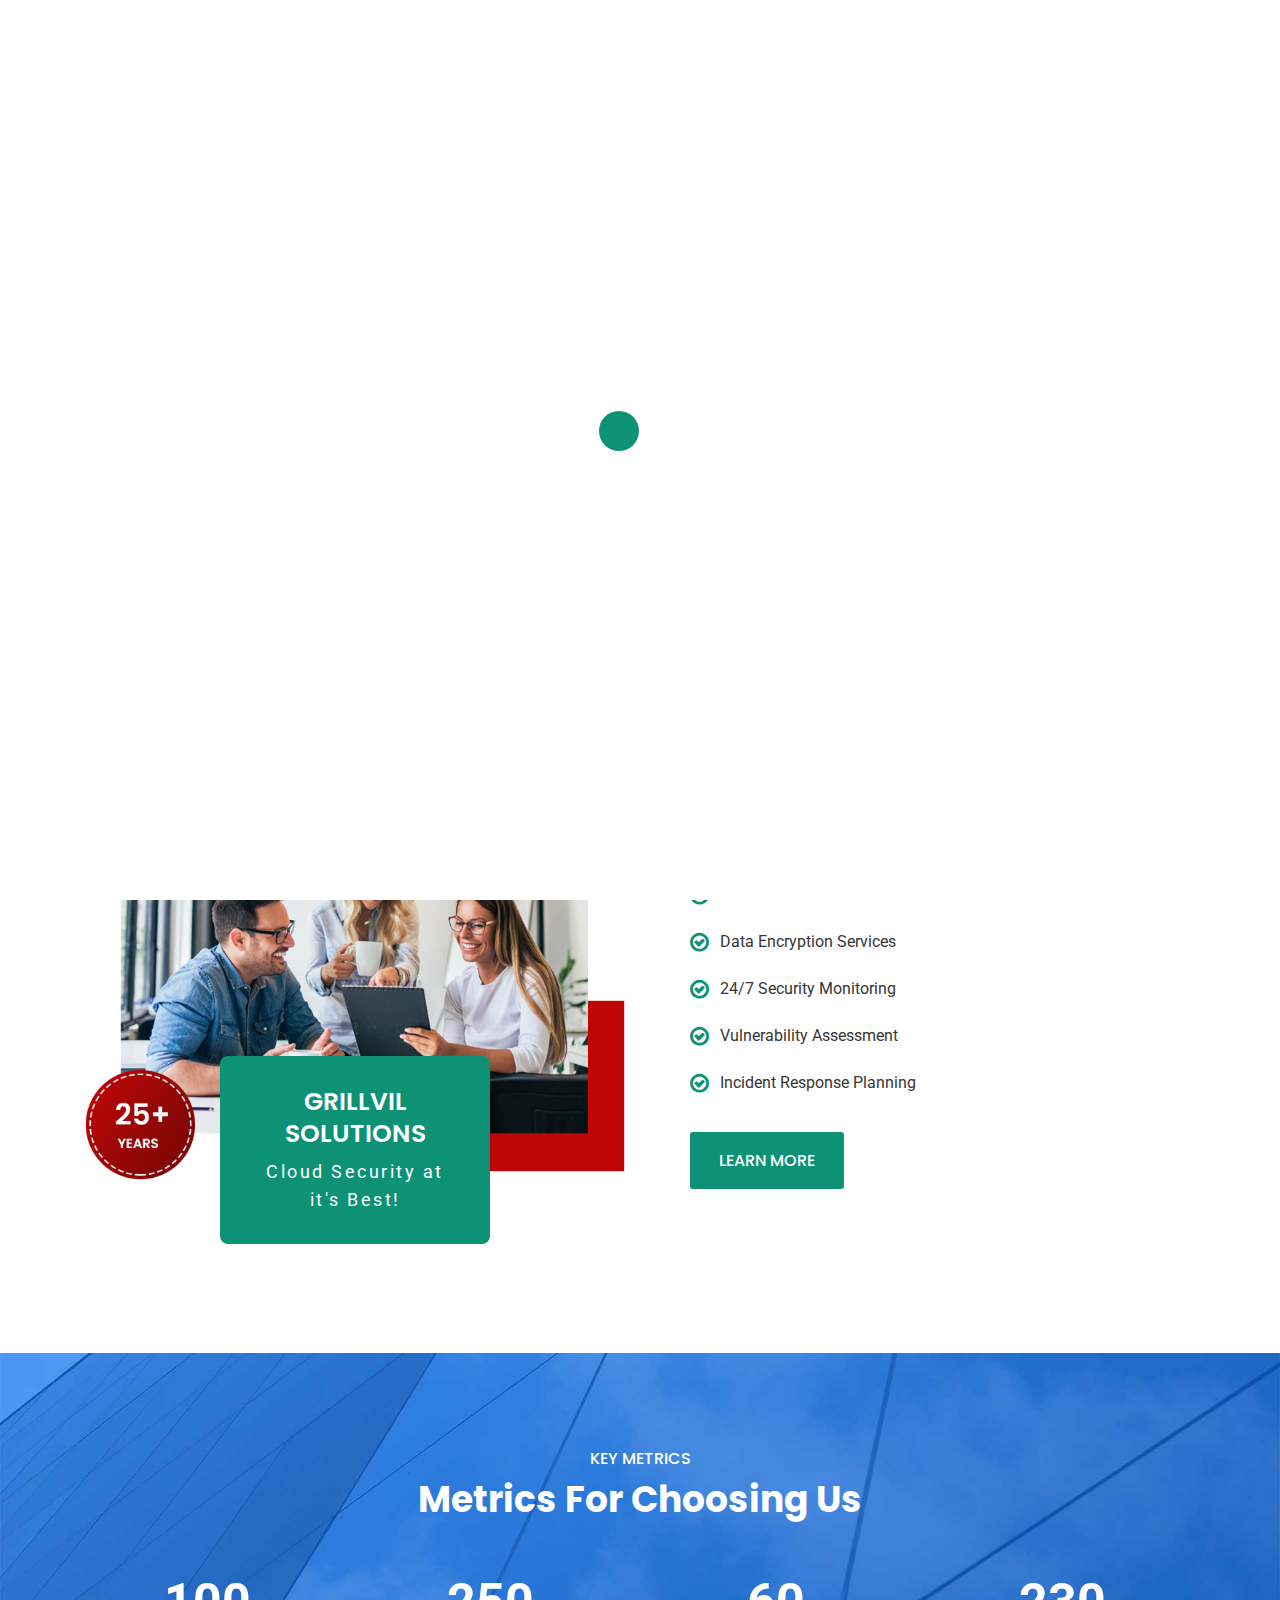
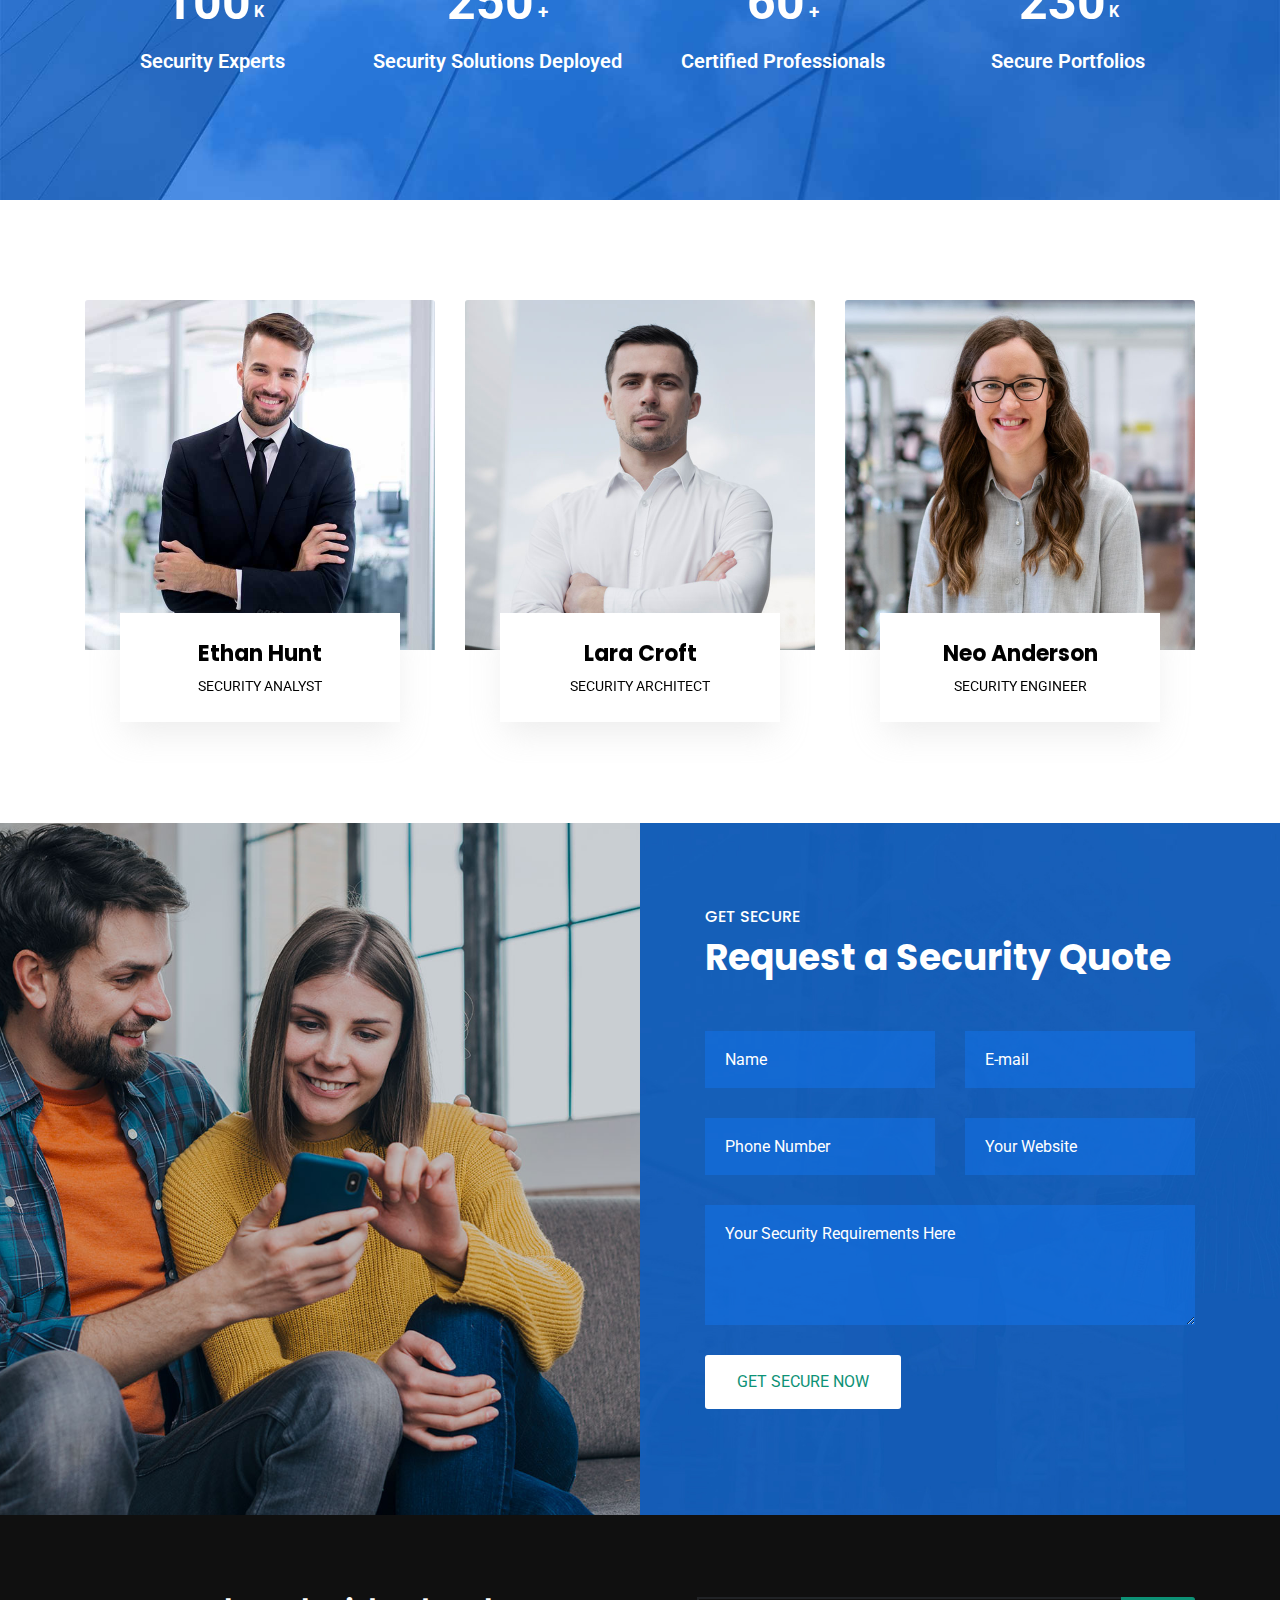
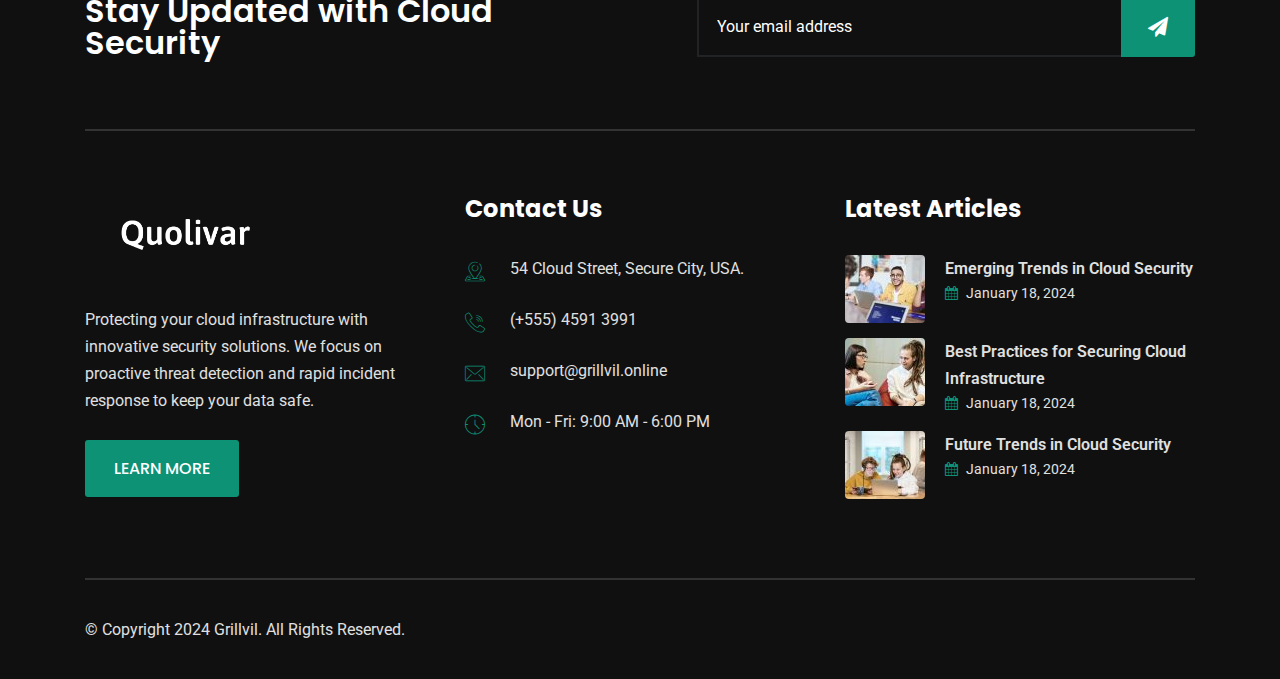
==== about.html @ a4e059a1 "update" ====
<!DOCTYPE html>
<html lang="zxx">


<head>
    <!-- meta tag -->
    <meta charset="utf-8">
    <title>Grillvil || Cloud Security</title>
    <meta name="description" content="">
    <!-- responsive tag -->
    <meta http-equiv="x-ua-compatible" content="ie=edge">
    <meta name="viewport" content="width=device-width, initial-scale=1">
    <!-- favicon -->
    <link rel="shortcut icon" type="image/x-icon" href="assets/favicon.png">
    <!-- Bootstrap v4.4.1 css -->
    <link rel="stylesheet" type="text/css" href="assets/css/bootstrap.min.css">
    <!-- font-awesome css -->
    <link rel="stylesheet" type="text/css" href="assets/css/font-awesome.min.css">
    <!-- animate css -->
    <link rel="stylesheet" type="text/css" href="assets/css/animate.css">
    <!-- aos css -->
    <link rel="stylesheet" type="text/css" href="assets/css/aos.css">
    <!-- owl.carousel css -->
    <link rel="stylesheet" type="text/css" href="assets/css/owl.carousel.css">
    <!-- slick css -->
    <link rel="stylesheet" type="text/css" href="assets/css/slick.css">
    <!-- off canvas css -->
    <link rel="stylesheet" type="text/css" href="assets/css/off-canvas.css">
    <!-- linea-font css -->
    <link rel="stylesheet" type="text/css" href="assets/fonts/linea-fonts.css">
    <!-- flaticon css  -->
    <link rel="stylesheet" type="text/css" href="assets/fonts/flaticon.css">
    <!-- magnific popup css -->
    <link rel="stylesheet" type="text/css" href="assets/css/magnific-popup.css">
    <!-- Main Menu css -->
    <link rel="stylesheet" href="assets/css/rsmenu-main.css">
    <!-- nivo slider CSS -->
    <link rel="stylesheet" type="text/css" href="assets/inc/custom-slider/css/nivo-slider.css">
    <link rel="stylesheet" type="text/css" href="assets/inc/custom-slider/css/preview.css">
    <!-- rsmenu transitions css -->
    <link rel="stylesheet" href="assets/css/rsmenu-transitions.css">
    <!-- spacing css -->
    <link rel="stylesheet" type="text/css" href="assets/css/rs-spacing.css">
    <!-- style css -->
    <link rel="stylesheet" type="text/css" href="style.css">
    <!-- This stylesheet dynamically changed from style.less -->
    <!-- responsive css -->
    <link rel="stylesheet" type="text/css" href="assets/css/responsive.css">
</head>

<body>

    <!-- Preloader area start here -->
    <div id="loader" class="loader">
        <div class="spinner"></div>
    </div>
    <!--End preloader here -->

    <!--Full width header Start-->
    <div class="full-width-header">
        <!-- Toolbar Start -->
        <div class="toolbar-area hidden-md">
            <div class="container">
                <div class="row">
                    <div class="col-md-5">
                        <div class="toolbar-contact">
                            <ul>
                                <li><i class="flaticon-email"></i><a
                                        href="mailto:support@grillvil.online">support@grillvil.online</a></li>
                                <li><i class="flaticon-call"></i><a href="tel:(+555) 4591 3991">(+555) 4591 3991</a>
                                </li>
                            </ul>
                        </div>
                    </div>
                </div>
            </div>
        </div>
        <!-- Toolbar End -->

        <!--Header Start-->
        <header id="rs-header" class="rs-header">
            <!-- Menu Start -->
            <div class="menu-area menu-sticky">
                <div class="container">
                    <div class="row">
                        <div class="col-lg-3">
                            <div class="logo-area">
                                <a href="index.html"><img src="assets/logoB.png" alt="logo" width="200px"></a>
                            </div>
                        </div>
                        <div class="col-lg-9 text-right">
                            <div class="rs-menu-area">
                                <div class="main-menu">
                                    <div class="mobile-menu">
                                        <a class="rs-menu-toggle">
                                            <i class="fa fa-bars"></i>
                                        </a>
                                    </div>
                                    <nav class="rs-menu pr-65">
                                        <ul class="nav-menu">
                                            <li class="rs-mega-menu mega-rs "> <a href="index.html">HOME</a>
                                            </li>

                                            <li class=" current-menu-item">
                                                <a href="about.html">ABOUT US</a>
                                            </li>

                                            <li class="">
                                                <a href="faq.html">FAQ</a>
                                            </li>

                                            <li class="">
                                                <a href="contact.html">CONTACT US</a>
                                            </li>

                                            <li class="">
                                                <a href="blog.html">PUBLICATIONS</a>
                                            </li>
                                        </ul> <!-- //.nav-menu -->
                                    </nav>
                                </div> <!-- //.main-menu -->
                                <div class="expand-btn-inner">
                                    <ul>
                                        <li>
                                            <a id="nav-expander" class="humburger nav-expander" href="#">
                                                <span class="dot1"></span>
                                                <span class="dot2"></span>
                                                <span class="dot3"></span>
                                                <span class="dot4"></span>
                                                <span class="dot5"></span>
                                                <span class="dot6"></span>
                                                <span class="dot7"></span>
                                                <span class="dot8"></span>
                                                <span class="dot9"></span>
                                            </a>
                                        </li>
                                    </ul>
                                </div>
                            </div>
                        </div>
                    </div>
                </div>
            </div>
            <!-- Menu End -->
        </header>
        <!--Header End-->
    </div>
    <!--Full width header End-->

    <!-- Main content Start -->
    <div class="main-content">
        <!-- Breadcrumbs Section Start -->
        <div class="rs-breadcrumbs bg-1">
            <div class="container">
                <div class="content-part text-center">
                    <h1 class="breadcrumbs-title white-color mb-0">About Us</h1>
                </div>
            </div>
        </div>
        <!-- Breadcrumbs Section End -->

        <!-- About Section Start -->
        <div class="rs-about inner pt-100 lg-pt-92 md-pt-80 pb-100 md-pb-80">
            <div class="container">
                <div class="row y-middle mb-64 lg-mb-30 md-mb-0">
                    <div class="col-lg-6 md-mb-95">
                        <div class="image-part">
                            <img src="assets/images/about/about-17.png" alt="">
                            <div class="author-info">
                                <h3 class="name">Grillvil Solutions</h3>
                                <span class="designation">Cloud Security at it's Best!</span>
                            </div>
                        </div>
                    </div>
                    <div class="col-lg-6 pl-50 md-pl-15 pr-50 lg-pr-15">
                        <div class="sec-title mb-25">
                            <div class="sub-title primary">About Us</div>
                            <h2 class="title mb-18">We Provide Top-notch Cloud Security Solutions</h2>
                            <div class="desc">Protecting your business with state-of-the-art cloud security solutions.
                                Grillvil
                                ensures that your data remains secure and protected against cyber threats.</div>
                        </div>
                        <ul class="listing-style2 mb-33">
                            <li>Advanced Threat Detection</li>
                            <li>Data Encryption Services</li>
                            <li>24/7 Security Monitoring</li>
                            <li>Vulnerability Assessment</li>
                            <li>Incident Response Planning</li>
                        </ul>
                        <div class="btn-part">
                            <a class="readon" href="#">Learn More</a>
                        </div>
                    </div>
                </div>
            </div>
        </div>

        <!-- About Section End -->

        <!-- Counter Section Start -->
        <div class="rs-counter style1 modify bg21 pt-92 pb-100 md-pt-72 md-pb-80">
            <div class="container">
                <div class="sec-title text-center mb-52 md-mb-29">
                    <div class="sub-title white-color">Key Metrics</div>
                    <h2 class="title mb-0 white-color">Metrics For Choosing Us</h2>
                </div>
                <div class="row">
                    <div class="col-lg-3 col-md-6 col-sm-6 mb-30">
                        <div class="couter-part thousand">
                            <div class="rs-count">100</div>
                            <h5 class="title">Security Experts</h5>
                        </div>
                    </div>
                    <div class="col-lg-3 col-md-6 col-sm-6 mb-30">
                        <div class="couter-part plus">
                            <div class="rs-count">250</div>
                            <h5 class="title">Security Solutions Deployed</h5>
                        </div>
                    </div>
                    <div class="col-lg-3 col-md-6 col-sm-6 xs-mb-30">
                        <div class="couter-part plus">
                            <div class="rs-count">60</div>
                            <h5 class="title">Certified Professionals</h5>
                        </div>
                    </div>
                    <div class="col-lg-3 col-md-6 col-sm-6">
                        <div class="couter-part thousand">
                            <div class="rs-count">230</div>
                            <h5 class="title">Secure Portfolios</h5>
                        </div>
                    </div>
                </div>
            </div>
        </div>

        <!-- Counter Section End -->

        <!-- Team Section Start -->
        <div class="rs-team inner pt-100 pb-60 md-pt-80 md-pb-40">
            <div class="container">
                <div class="rs-carousel owl-carousel" data-loop="true" data-items="3" data-margin="30"
                    data-autoplay="true" data-hoverpause="true" data-autoplay-timeout="5000" data-smart-speed="800"
                    data-dots="false" data-nav="false" data-nav-speed="false" data-center-mode="false"
                    data-mobile-device="1" data-mobile-device-nav="false" data-mobile-device-dots="false"
                    data-ipad-device="2" data-ipad-device-nav="false" data-ipad-device-dots="false"
                    data-ipad-device2="1" data-ipad-device-nav2="false" data-ipad-device-dots2="false"
                    data-md-device="3" data-lg-device="3" data-md-device-nav="false" data-md-device-dots="false">
                    <div class="team-item">
                        <div class="team-image">
                            <img src="assets/images/team/1.jpg" alt="Team Image">
                        </div>
                        <div class="text-bottom">
                            <h3 class="person-name"><a href="#">Ethan Hunt</a></h3>
                            <span class="designation">Security Analyst</span>
                            <div class="desc">Ensuring secure cloud environments with expertise and dedication.</div>
                        </div>
                    </div>
                    <div class="team-item">
                        <div class="team-image">
                            <img src="assets/images/team/2.jpg" alt="Team Image">
                        </div>
                        <div class="text-bottom">
                            <h3 class="person-name"><a href="#">Lara Croft</a></h3>
                            <span class="designation">Security Architect</span>
                            <div class="desc">Building robust security infrastructures for modern cloud platforms.</div>
                        </div>
                    </div>
                    <div class="team-item">
                        <div class="team-image">
                            <img src="assets/images/team/3.jpg" alt="Team Image">
                        </div>
                        <div class="text-bottom">
                            <h3 class="person-name"><a href="#">Neo Anderson</a></h3>
                            <span class="designation">Security Engineer</span>
                            <div class="desc">Implementing cutting-edge solutions to safeguard cloud environments.</div>
                        </div>
                    </div>
                    <div class="team-item">
                        <div class="team-image">
                            <img src="assets/images/team/4.jpg" alt="Team Image">
                        </div>
                        <div class="text-bottom">
                            <h3 class="person-name"><a href="#">Alice Johnson</a></h3>
                            <span class="designation">Cybersecurity Specialist</span>
                            <div class="desc">Protecting against cyber threats with advanced security measures.</div>
                        </div>
                    </div>
                    <div class="team-item">
                        <div class="team-image">
                            <img src="assets/images/team/5.jpg" alt="Team Image">
                        </div>
                        <div class="text-bottom">
                            <h3 class="person-name"><a href="#">John Wick</a></h3>
                            <span class="designation">Cloud Security Consultant</span>
                            <div class="desc">Offering expert guidance for secure cloud infrastructure.</div>
                        </div>
                    </div>
                    <div class="team-item">
                        <div class="team-image">
                            <img src="assets/images/team/6.jpg" alt="Team Image">
                        </div>
                        <div class="text-bottom">
                            <h3 class="person-name"><a href="#">Alice Kingsley</a></h3>
                            <span class="designation">Security Operations Manager</span>
                            <div class="desc">Managing security operations to ensure continuous protection.</div>
                        </div>
                    </div>
                </div>
            </div>
        </div>

        <!-- Team Section End -->

        <!-- Free Quote Section Start -->
        <div id="rs-freequote" class="rs-freequote style1 modify pt-80 pb-106 md-pt-72 md-pb-78">
            <div class="container">
                <div class="row">
                    <div class="col-lg-6"></div>
                    <div class="col-lg-6 pl-65 md-pl-15">
                        <div id="form-messages" class="white-color"></div>
                        <form id="contact-form" class="quote-form" method="post"
                            action="mailto:support@grillvil.online">
                            <div class="sec-title mb-53">
                                <div class="sub-title white-color">Get Secure</div>
                                <h2 class="title white-color mb-0">Request a Security Quote</h2>
                            </div>
                            <div class="row">
                                <div class="col-md-6">
                                    <input type="text" name="name" placeholder="Name" required="">
                                </div>
                                <div class="col-md-6">
                                    <input type="email" name="email" placeholder="E-mail" required="">
                                </div>
                                <div class="col-md-6">
                                    <input type="text" name="phone" placeholder="Phone Number" required="">
                                </div>
                                <div class="col-md-6">
                                    <input type="text" name="website" placeholder="Your Website" required="">
                                </div>
                                <div class="col-md-12">
                                    <textarea name="message" placeholder="Your Security Requirements Here"
                                        required=""></textarea>
                                </div>
                                <div class="col-md-12">
                                    <button type="submit" class="readon modify">Get Secure Now</button>
                                </div>
                            </div>
                        </form>
                    </div>
                </div>
            </div>
        </div>

        <!-- Free Quote Section End -->
    </div>
    <!-- Main content End -->

    <!-- Footer Start -->
    <footer id="rs-footer" class="rs-footer">
        <div class="container">
            <div class="footer-newsletter">
                <div class="row y-middle">
                    <div class="col-md-6 sm-mb-26">
                        <h3 class="title white-color mb-0">Stay Updated with Cloud Security</h3>
                    </div>
                    <div class="col-md-6 text-right">
                        <form class="newsletter-form">
                            <input type="email" name="email" placeholder="Your email address" required="">
                            <button type="submit"><i class="fa fa-paper-plane"></i></button>
                        </form>
                    </div>
                </div>
            </div>
            <div class="footer-content pt-62 pb-79 md-pb-64 sm-pt-48">
                <div class="row">
                    <div class="col-lg-4 col-md-12 col-sm-12 footer-widget md-mb-39">
                        <div class="about-widget pr-15">
                            <div class="logo-part">
                                <a href="index.html"><img src="assets/logoW.png" alt="Footer Logo" width="200px"></a>
                            </div>
                            <p class="desc">Protecting your cloud infrastructure with innovative security solutions. We
                                focus on proactive threat detection and
                                rapid incident response to keep your data safe.</p>
                            <div class="btn-part">
                                <a class="readon" href="contact.html">Learn More</a>
                            </div>
                        </div>
                    </div>
                    <div class="col-lg-4 col-md-12 col-sm-12 md-mb-32 footer-widget">
                        <h4 class="widget-title">Contact Us</h4>
                        <ul class="address-widget pr-40">
                            <li>
                                <i class="flaticon-location"></i>
                                <div class="desc">54 Cloud Street, Secure City,
                                    USA.</div>
                            </li>
                            <li>
                                <i class="flaticon-call"></i>
                                <div class="desc">
                                    <a href="tel:(+555) 4591 3991">(+555) 4591 3991</a>
                                </div>
                            </li>
                            <li>
                                <i class="flaticon-email"></i>
                                <div class="desc">
                                    <a href="mailto:support@grillvil.online">support@grillvil.online</a>
                                </div>
                            </li>
                            <li>
                                <i class="flaticon-clock"></i>
                                <div class="desc">
                                    Mon - Fri: 9:00 AM - 6:00 PM
                                </div>
                            </li>
                        </ul>
                    </div>
                    <div class="col-lg-4 col-md-12 col-sm-12 footer-widget">
                        <h4 class="widget-title">Latest Articles</h4>
                        <div class="footer-post">
                            <div class="post-wrap mb-15">
                                <div class="post-img">
                                    <a href="blog.html"><img src="assets/images/blog/small/1.jpg" alt=""></a>
                                </div>
                                <div class="post-desc">
                                    <a href="blog.html">Emerging Trends in Cloud Security</a>
                                    <div class="date-post">
                                        <i class="fa fa-calendar"></i>
                                        January 18, 2024
                                    </div>
                                </div>
                            </div>
                            <div class="post-wrap mb-15">
                                <div class="post-img">
                                    <a href="blog.html"><img src="assets/images/blog/small/2.jpg" alt=""></a>
                                </div>
                                <div class="post-desc">
                                    <a href="blog.html">Best Practices for Securing Cloud Infrastructure</a>
                                    <div class="date-post">
                                        <i class="fa fa-calendar"></i>
                                        January 18, 2024
                                    </div>
                                </div>
                            </div>
                            <div class="post-wrap">
                                <div class="post-img">
                                    <a href="blog.html"><img src="assets/images/blog/small/3.jpg" alt=""></a>
                                </div>
                                <div class="post-desc">
                                    <a href="blog.html">Future Trends in Cloud Security</a>
                                    <div class="date-post">
                                        <i class="fa fa-calendar"></i>
                                        January 18, 2024
                                    </div>
                                </div>
                            </div>
                        </div>
                    </div>
                </div>
            </div>
            <div class="footer-bottom">
                <div class="row y-middle">
                    <div class="col-lg-6 col-md-8 sm-mb-21">
                        <div class="copyright">
                            <p>© Copyright 2024 Grillvil. All Rights Reserved.</p>
                        </div>
                    </div>
                </div>
            </div>
        </div>
    </footer>

    <!-- Footer End -->

    <!-- start scrollUp  -->
    <div id="scrollUp">
        <i class="fa fa-angle-up"></i>
    </div>
    <!-- End scrollUp  -->

    <!-- Search Modal Start -->
    <div aria-hidden="true" class="modal fade search-modal" role="dialog" tabindex="-1">
        <button type="button" class="close" data-dismiss="modal" aria-label="Close">
            <span class="flaticon-cross"></span>
        </button>
        <div class="modal-dialog modal-dialog-centered">
            <div class="modal-content">
                <div class="search-block clearfix">
                    <form>
                        <div class="form-group">
                            <input class="form-control" placeholder="Search Here..." type="text" required="">
                            <button type="submit"><i class="fa fa-search"></i></button>
                        </div>
                    </form>
                </div>
            </div>
        </div>
    </div>
    <!-- Search Modal End -->

    <!-- modernizr js -->
    <script src="assets/js/modernizr-2.8.3.min.js"></script>
    <!-- jquery latest version -->
    <script src="assets/js/jquery.min.js"></script>
    <!-- Bootstrap v4.4.1 js -->
    <script src="assets/js/bootstrap.min.js"></script>
    <!-- Menu js -->
    <script src="assets/js/rsmenu-main.js"></script>
    <!-- op nav js -->
    <script src="assets/js/jquery.nav.js"></script>
    <!-- owl.carousel js -->
    <script src="assets/js/owl.carousel.min.js"></script>
    <!-- Slick js -->
    <script src="assets/js/slick.min.js"></script>
    <!-- isotope.pkgd.min js -->
    <script src="assets/js/isotope.pkgd.min.js"></script>
    <!-- imagesloaded.pkgd.min js -->
    <script src="assets/js/imagesloaded.pkgd.min.js"></script>
    <!-- wow js -->
    <script src="assets/js/wow.min.js"></script>
    <!-- aos js -->
    <script src="assets/js/aos.js"></script>
    <!-- Skill bar js -->
    <script src="assets/js/skill.bars.jquery.js"></script>
    <script src="assets/js/jquery.counterup.min.js"></script>
    <!-- counter top js -->
    <script src="assets/js/waypoints.min.js"></script>
    <!-- video js -->
    <script src="assets/js/jquery.mb.YTPlayer.min.js"></script>
    <!-- magnific popup js -->
    <script src="assets/js/jquery.magnific-popup.min.js"></script>
    <!-- Nivo slider js -->
    <script src="assets/inc/custom-slider/js/jquery.nivo.slider.js"></script>
    <!-- plugins js -->
    <script src="assets/js/plugins.js"></script>
    <!-- contact form js -->
    <script src="assets/js/contact.form.js"></script>
    <!-- main js -->
    <script src="assets/js/main.js"></script>
</body>

<!-- Mirrored from rstheme.com/products/html/reobiz/about.html by HTTrack Website Copier/3.x [XR&CO'2014], Mon, 17 Jul 2023 20:58:22 GMT -->

</html>
---- assets/css/off-canvas.css ----
@charset "utf-8";

/**
*
* -----------------------------------------------------------------------------
*
* Template : Reobiz – Consulting Business HTML Template 
* Author : rs-theme
* Author URI : http://www.rstheme.com/
*
* -----------------------------------------------------------------------------
*
**/

.rs-offcanvas-link {

}

a.nav-expander {
    background: transparent;
    color: #FFFFFF;
    display: block;
    font-size: 16px;
    font-weight: 400;
    height: auto;
    margin-right: 0;
    padding: 0;
    right: 0;
    text-decoration: none;
    text-transform: uppercase;
    top: 0;
    transition: right 0.3s ease-in-out 0s;
    width: auto;
    z-index: 12;
    transition: right 0.3s ease-in-out 0s;
    -webkit-transition: right 0.3s ease-in-out 0s;
    -moz-transition: right 0.3s ease-in-out 0s;
    -o-transition: right 0.3s ease-in-out 0s;
 
}
 
a.nav-expander:hover {
  cursor: pointer;
}

nav.right_menu_togle {
  background: rgba(0,0,0,0.9);
  display: block;
  height: 100%;
  overflow: auto;
  position: fixed;
  right: -520px;
  font-size: 15px;
  top: 0;
  width: 100%;
  max-width: 520px;
  z-index: 2000;
  transition: right 0.3s ease-in-out 0s;
  -webkit-transition: right 0.3s ease-in-out 0s;
  -moz-transition: right 0.3s ease-in-out 0s;
  -o-transition: right 0.3s ease-in-out 0s;
}
.nav-expanded nav {
  right: 0;
}
 
body.nav-expanded {
  margin-left: 0em;
  transition: right 0.4s ease-in-out 0s;
  -webkit-transition: right 0.4s ease-in-out 0s;
  -moz-transition: right 0.4s ease-in-out 0s;
  -o-transition: right 0.4s ease-in-out 0s;
}
.right_menu_togle .close-btn{
  overflow: hidden;
  padding: 35px 10px 20px;
}
.right_menu_togle .canvas-logo{
    padding-left: 24px;
    padding-bottom: 20px;
}
.right_menu_togle .search-wrap{
    padding: 20px 24px 0;
    position: relative;
}
.right_menu_togle .search-wrap label{
    display: block;
    font-size: 20px;
    color: #fff;
    position: relative;
}
.right_menu_togle .search-wrap input,
.right_menu_togle .search-wrap button{
    border: none;
    outline: none;
}
.right_menu_togle .search-wrap input{
    width: 100%;
    border-radius: 30px;
    background: #fff;
    padding: 7px 25px;
    margin-top: 6px;
}
.right_menu_togle .search-wrap button{
    position: absolute;
    right: 40px;
    background: transparent;
    cursor: pointer;
    bottom: 7px;
    font-size: 18px;
}

.sidebarnav_menu.main-menu li.menu-item-has-children:before{
  position: absolute;
    content: "\f078";
    font-family: FontAwesome;
    color: #ffffff;
    width: 32px;
    height: 32px;
    line-height: 30px;
    background: rgba(255,255,255,0.2);
    border: 1px solid rgba(255,255,255,0.3);
    right: 8px;
    top: 5px;
    cursor: pointer;
    z-index: 999;
    text-align: center;
    font-size: 15px;
  transition: 0.4s;
  -webkit-transition: 0.4s;
  -ms-transition: 0.4s;
}
.sidebarnav_menu.main-menu li.menu-item-has-children.open:before{
    content: "\f077";
  transition: 0.4s;
  -webkit-transition: 0.4s;
  -ms-transition: 0.4s;
}
.sidebarnav_menu.main-menu li.menu-item-has-children ul{
  display: none;
}
.sidebarnav_menu.main-menu li.menu-item-has-children ul li a{
    display: block;
    padding: 8px 45px;
    font-size: 14px;
}

.sidebarnav_menu.main-menu li ul li:hover a,
.sidebarnav_menu.main-menu li ul li.active a{
  background: rgba(0,0,0,0.15) !important;
}
.sidebarnav_menu.main-menu li {
  border-bottom: 1px solid rgba(255,255,255,0.15);
  font-size: 16px;
  position: relative;
  display: block;
}
.sidebarnav_menu.main-menu .list-unstyled li:last-child {
  border-bottom: 0;
}
.sidebarnav_menu.main-menu .list-unstyled {
  border-top: 1px solid rgba(255,255,255,0.15);
}
.sidebarnav_menu.main-menu .list-unstyled li {
  border: 0;
}
.sidebarnav_menu.main-menu li a {
  color: #fff;
  text-decoration: none;
  padding: 8px 24px;
  display: block;
  transition: 0.4s;
  -webkit-transition: 0.4s;
  -ms-transition: 0.4s;
}
.sidebarnav_menu.main-menu li ul li a {
  padding: 8px 0 8px 40px; 
}
.sidebarnav_menu.main-menu li a:hover {
  color: #FFFFFF;
  text-decoration: none;
}
 
.sidebarnav_menu.main-menu a .caret {
  width: 0;
  height: 0;
  display: inline-block;
  vertical-align: top;
  border-top: 4px solid #4f5963;
  border-right: 4px solid transparent;
  border-left: 4px solid transparent;
  content: "";
    margin-top: 8px;
}
 
.sidebarnav_menu.main-menu a:hover .caret {
  border-top-color: #4f5963;
}
 
.sidebarnav_menu.main-menu li.open > a > .caret {
  border-top: none;
  border-bottom: 4px solid #4f5963;
  border-right: 4px solid transparent;
  border-left: 4px solid transparent;
}
 
.sidebarnav_menu.main-menu li.open > a:hover > .caret {
  border-bottom-color: #4f5963;
}
 
.icon:before {
  font-family: 'FontAwesome';
  font-style: normal;
  font-variant: normal;
  font-weight: normal;
  line-height: 1;
  text-transform: none;
  content: '\f105';
}
 
.sidebarnav_menu.main-menu li > a > span.icon {
  float: right;
  margin: 0.1em 1.7em -0.1em 0;
  opacity: 0;
  -webkit-transition: all 0.2s ease-in-out;
  -moz-transition: all 0.2s ease-in-out;
  -o-transition: all 0.2s ease-in-out;
  transition: all 0.2s ease-in-out;
 
}
 
.sidebarnav_menu.main-menu li > a:hover > span.icon {
  float: right;
  margin: 0.1em 0.8em -0.1em 0;
  opacity: 1;
}

.sidebar_nav.navbar {
    position: absolute;
    min-height: auto;
    margin-bottom: 0;
    border: 0;
}
.rs-menu.rs-menu-close,
.sidebar_nav.navbar-inverse{
  background: transparent;
}
---- assets/fonts/linea-fonts.css ----
@charset "UTF-8";

@font-face {
  font-family: "linea-basic-10";
  src:url("linea-basic-10.eot");
  src:url("linea-basic-10d41d.eot?#iefix") format("embedded-opentype"),
    url("linea-basic-10.woff") format("woff"),
    url("linea-basic-10.ttf") format("truetype"),
    url("linea-basic-10.svg#linea-basic-10") format("svg");
  font-weight: normal;
  font-style: normal;
}

[data-icon]:before {
  font-family: "linea-basic-10" !important;
  content: attr(data-icon);
  font-style: normal !important;
  font-weight: 700 !important;
  font-variant: normal !important;
  text-transform: none !important;
  speak: none;
  line-height: 1;
  -webkit-font-smoothing: antialiased;
  -moz-osx-font-smoothing: grayscale;
}

[class^="icon-"]:before,
[class*=" icon-"]:before {
  font-family: "linea-basic-10" !important;
  font-style: normal !important;
  font-weight: normal !important;
  font-variant: normal !important;
  text-transform: none !important;
  speak: none;
  line-height: 1;
  -webkit-font-smoothing: antialiased;
  -moz-osx-font-smoothing: grayscale;
}

.icon-basic-accelerator:before {
  content: "a";
}
.icon-basic-alarm:before {
  content: "b";
}
.icon-basic-anchor:before {
  content: "c";
}
.icon-basic-anticlockwise:before {
  content: "d";
}
.icon-basic-archive:before {
  content: "e";
}
.icon-basic-archive-full:before {
  content: "f";
}
.icon-basic-ban:before {
  content: "g";
}
.icon-basic-battery-charge:before {
  content: "h";
}
.icon-basic-battery-empty:before {
  content: "i";
}
.icon-basic-battery-full:before {
  content: "j";
}
.icon-basic-battery-half:before {
  content: "k";
}
.icon-basic-bolt:before {
  content: "l";
}
.icon-basic-book:before {
  content: "m";
}
.icon-basic-book-pen:before {
  content: "n";
}
.icon-basic-book-pencil:before {
  content: "o";
}
.icon-basic-bookmark:before {
  content: "p";
}
.icon-basic-calculator:before {
  content: "q";
}
.icon-basic-calendar:before {
  content: "r";
}
.icon-basic-cards-diamonds:before {
  content: "s";
}
.icon-basic-cards-hearts:before {
  content: "t";
}
.icon-basic-case:before {
  content: "u";
}
.icon-basic-chronometer:before {
  content: "v";
}
.icon-basic-clessidre:before {
  content: "w";
}
.icon-basic-clock:before {
  content: "x";
}
.icon-basic-clockwise:before {
  content: "y";
}
.icon-basic-cloud:before {
  content: "z";
}
.icon-basic-clubs:before {
  content: "A";
}
.icon-basic-compass:before {
  content: "B";
}
.icon-basic-cup:before {
  content: "C";
}
.icon-basic-diamonds:before {
  content: "D";
}
.icon-basic-display:before {
  content: "E";
}
.icon-basic-download:before {
  content: "F";
}
.icon-basic-exclamation:before {
  content: "G";
}
.icon-basic-eye:before {
  content: "H";
}
.icon-basic-eye-closed:before {
  content: "I";
}
.icon-basic-female:before {
  content: "J";
}
.icon-basic-flag1:before {
  content: "K";
}
.icon-basic-flag2:before {
  content: "L";
}
.icon-basic-floppydisk:before {
  content: "M";
}
.icon-basic-folder:before {
  content: "N";
}
.icon-basic-folder-multiple:before {
  content: "O";
}
.icon-basic-gear:before {
  content: "P";
}
.icon-basic-geolocalize-01:before {
  content: "Q";
}
.icon-basic-geolocalize-05:before {
  content: "R";
}
.icon-basic-globe:before {
  content: "S";
}
.icon-basic-gunsight:before {
  content: "T";
}
.icon-basic-hammer:before {
  content: "U";
}
.icon-basic-headset:before {
  content: "V";
}
.icon-basic-heart:before {
  content: "W";
}
.icon-basic-heart-broken:before {
  content: "X";
}
.icon-basic-helm:before {
  content: "Y";
}
.icon-basic-home:before {
  content: "Z";
}
.icon-basic-info:before {
  content: "0";
}
.icon-basic-ipod:before {
  content: "1";
}
.icon-basic-joypad:before {
  content: "2";
}
.icon-basic-key:before {
  content: "3";
}
.icon-basic-keyboard:before {
  content: "4";
}
.icon-basic-laptop:before {
  content: "5";
}
.icon-basic-life-buoy:before {
  content: "6";
}
.icon-basic-lightbulb:before {
  content: "7";
}
.icon-basic-link:before {
  content: "8";
}
.icon-basic-lock:before {
  content: "9";
}
.icon-basic-lock-open:before {
  content: "!";
}
.icon-basic-magic-mouse:before {
  content: "\"";
}
.icon-basic-magnifier:before {
  content: "#";
}
.icon-basic-magnifier-minus:before {
  content: "$";
}
.icon-basic-magnifier-plus:before {
  content: "%";
}
.icon-basic-mail:before {
  content: "&";
}
.icon-basic-mail-multiple:before {
  content: "'";
}
.icon-basic-mail-open:before {
  content: "(";
}
.icon-basic-mail-open-text:before {
  content: ")";
}
.icon-basic-male:before {
  content: "*";
}
.icon-basic-map:before {
  content: "+";
}
.icon-basic-message:before {
  content: ",";
}
.icon-basic-message-multiple:before {
  content: "-";
}
.icon-basic-message-txt:before {
  content: ".";
}
.icon-basic-mixer2:before {
  content: "/";
}
.icon-basic-mouse:before {
  content: ":";
}
.icon-basic-notebook:before {
  content: ";";
}
.icon-basic-notebook-pen:before {
  content: "<";
}
.icon-basic-notebook-pencil:before {
  content: "=";
}
.icon-basic-paperplane:before {
  content: ">";
}
.icon-basic-pencil-ruler:before {
  content: "?";
}
.icon-basic-pencil-ruler-pen:before {
  content: "@";
}
.icon-basic-photo:before {
  content: "[";
}
.icon-basic-picture:before {
  content: "]";
}
.icon-basic-picture-multiple:before {
  content: "^";
}
.icon-basic-pin1:before {
  content: "_";
}
.icon-basic-pin2:before {
  content: "`";
}
.icon-basic-postcard:before {
  content: "{";
}
.icon-basic-postcard-multiple:before {
  content: "|";
}
.icon-basic-printer:before {
  content: "}";
}
.icon-basic-question:before {
  content: "~";
}
.icon-basic-rss:before {
  content: "\\";
}
.icon-basic-server:before {
  content: "\e000";
}
.icon-basic-server2:before {
  content: "\e001";
}
.icon-basic-server-cloud:before {
  content: "\e002";
}
.icon-basic-server-download:before {
  content: "\e003";
}
.icon-basic-server-upload:before {
  content: "\e004";
}
.icon-basic-settings:before {
  content: "\e005";
}
.icon-basic-share:before {
  content: "\e006";
}
.icon-basic-sheet:before {
  content: "\e007";
}
.icon-basic-sheet-multiple:before {
  content: "\e008";
}
.icon-basic-sheet-pen:before {
  content: "\e009";
}
.icon-basic-sheet-pencil:before {
  content: "\e00a";
}
.icon-basic-sheet-txt:before {
  content: "\e00b";
}
.icon-basic-signs:before {
  content: "\e00c";
}
.icon-basic-smartphone:before {
  content: "\e00d";
}
.icon-basic-spades:before {
  content: "\e00e";
}
.icon-basic-spread:before {
  content: "\e00f";
}
.icon-basic-spread-bookmark:before {
  content: "\e010";
}
.icon-basic-spread-text:before {
  content: "\e011";
}
.icon-basic-spread-text-bookmark:before {
  content: "\e012";
}
.icon-basic-star:before {
  content: "\e013";
}
.icon-basic-tablet:before {
  content: "\e014";
}
.icon-basic-target:before {
  content: "\e015";
}
.icon-basic-todo:before {
  content: "\e016";
}
.icon-basic-todo-pen:before {
  content: "\e017";
}
.icon-basic-todo-pencil:before {
  content: "\e018";
}
.icon-basic-todo-txt:before {
  content: "\e019";
}
.icon-basic-todolist-pen:before {
  content: "\e01a";
}
.icon-basic-todolist-pencil:before {
  content: "\e01b";
}
.icon-basic-trashcan:before {
  content: "\e01c";
}
.icon-basic-trashcan-full:before {
  content: "\e01d";
}
.icon-basic-trashcan-refresh:before {
  content: "\e01e";
}
.icon-basic-trashcan-remove:before {
  content: "\e01f";
}
.icon-basic-upload:before {
  content: "\e020";
}
.icon-basic-usb:before {
  content: "\e021";
}
.icon-basic-video:before {
  content: "\e022";
}
.icon-basic-watch:before {
  content: "\e023";
}
.icon-basic-webpage:before {
  content: "\e024";
}
.icon-basic-webpage-img-txt:before {
  content: "\e025";
}
.icon-basic-webpage-multiple:before {
  content: "\e026";
}
.icon-basic-webpage-txt:before {
  content: "\e027";
}
.icon-basic-world:before {
  content: "\e028";
}
---- assets/fonts/flaticon.css ----
/*
  	Flaticon icon font: Flaticon
  	Creation date: 10/09/2019 11:56
  	*/

@font-face {
  font-family: "Flaticon";
  src: url("Flaticon.eot");
  src: url("Flaticond41d.eot?#iefix") format("embedded-opentype"),
       url("Flaticon.woff2") format("woff2"),
       url("Flaticon.woff") format("woff"),
       url("Flaticon.ttf") format("truetype"),
       url("Flaticon.svg#Flaticon") format("svg");
  font-weight: normal;
  font-style: normal;
}

@media screen and (-webkit-min-device-pixel-ratio:0) {
  @font-face {
    font-family: "Flaticon";
    src: url("Flaticon.svg#Flaticon") format("svg");
  }
}

[class^="flaticon-"]:before, [class*=" flaticon-"]:before,
[class^="flaticon-"]:after, [class*=" flaticon-"]:after {   
  font-family: Flaticon;
        font-size: 20px;
font-style: normal;
margin-left: 20px;
}

.flaticon-best:before { content: "\f100"; }
.flaticon-flower:before { content: "\f101"; }
.flaticon-timer:before { content: "\f102"; }
.flaticon-suitcase:before { content: "\f103"; }
.flaticon-chess-piece:before { content: "\f104"; }
.flaticon-clock:before { content: "\f105"; }
.flaticon-time-call:before { content: "\f106"; }
.flaticon-phone:before { content: "\f107"; }
.flaticon-call:before { content: "\f108"; }
.flaticon-email:before { content: "\f109"; }
.flaticon-location:before { content: "\f10a"; }
.flaticon-send:before { content: "\f10b"; }
.flaticon-bag:before { content: "\f10c"; }
.flaticon-supermarket:before { content: "\f10d"; }
.flaticon-basket:before { content: "\f10e"; }
.flaticon-shopping-bag:before { content: "\f10f"; }
.flaticon-right-arrow:before { content: "\f110"; }
.flaticon-left-arrow:before { content: "\f111"; }
.flaticon-back:before { content: "\f112"; }
.flaticon-right-arrow-1:before { content: "\f113"; }
.flaticon-next:before { content: "\f114"; }
.flaticon-back-1:before { content: "\f115"; }
.flaticon-upload:before { content: "\f116"; }
.flaticon-next-1:before { content: "\f117"; }
.flaticon-ui:before { content: "\f118"; }
.flaticon-next-2:before { content: "\f119"; }
.flaticon-back-2:before { content: "\f11a"; }
.flaticon-play-button:before { content: "\f11b"; }
.flaticon-play-button-1:before { content: "\f11c"; }
.flaticon-picture:before { content: "\f11d"; }
.flaticon-image:before { content: "\f11e"; }
.flaticon-gallery:before { content: "\f11f"; }
.flaticon-pictures:before { content: "\f120"; }
.flaticon-unlink:before { content: "\f121"; }
.flaticon-link:before { content: "\f122"; }
.flaticon-link-1:before { content: "\f123"; }
.flaticon-link-2:before { content: "\f124"; }
.flaticon-speaker:before { content: "\f125"; }
.flaticon-speaker-1:before { content: "\f126"; }
.flaticon-picture-1:before { content: "\f127"; }
.flaticon-picture-2:before { content: "\f128"; }
.flaticon-right-quote:before { content: "\f129"; }
.flaticon-error:before { content: "\f12a"; }
.flaticon-cross:before { content: "\f12b"; }
.flaticon-search:before { content: "\f12c"; }
.flaticon-shopping-bag-1:before { content: "\f12d"; }
.flaticon-eye:before { content: "\f12e"; }
.flaticon-user:before { content: "\f12f"; }
.flaticon-user-1:before { content: "\f130"; }
.flaticon-clock-1:before { content: "\f131"; }
.flaticon-comment:before { content: "\f132"; }
.flaticon-folder:before { content: "\f133"; }
.flaticon-price-tag:before { content: "\f134"; }
---- assets/css/rsmenu-main.css ----
/*
Author: RS Theme
Author URI: http://rstheme.com
Description: RS Menu is a fully responsive, easy-to-use, highly customized and creative Mega Menu
Version: 1.0.0
*/
/*-----------------------------------------------------------------------------------*/
/*	GLOBAL CSS THAT ARE APPLIED FOR ALL SCREEN SIZES
/*-----------------------------------------------------------------------------------*/
.rs-menu {
   float: left;
   clear: both;
   width: 100%;
   font-size: 0;
   position: relative;
   /*background: #1c1c1c;
   -webkit-box-shadow: 0 2px 5px rgba(0, 0, 0, .2);
   -moz-box-shadow: 0 2px 5px rgba(0, 0, 0, .2);
   box-shadow: 0 2px 5px rgba(0, 0, 0, .2);*/
}

.rs-menu ul,
.rs-menu li,
.rs-menu p,
.rs-menu a,
.rs-menu div,
.rs-menu i {
   border: 0;
   margin: 0;
   padding: 0;
}

.rs-menu li {
   display: block;
   vertical-align: top;
   position: relative;
}

.rs-menu a {
   display: block;
   padding: 16px;
}

.rs-menu .row {
    float: left;
    width: 100%;
    position: relative;
}

/*-----------------------------------------------------------------------------------*/
/*	SUB-MENUS SETTINGS 
/*-----------------------------------------------------------------------------------*/
/* Hide sub-menus */
.rs-menu ul ul {
	position: absolute;
	top: 100%;
	width: 100%;
	display: none;
	background-color: #111111; 
}
.rs-menu ul ul.visible, .rs-menu ul .rs-mega-menu ul.visible ul.sub-menu {	
	display:block;
   z-index: 110;
}

.rs-menu > ul{
	text-align: left;
} 

.rs-menu > ul ul{
	text-align: left;
} 

/* Adjust position of mega-menu */
.rs-menu li:hover > ul.mega-menu > li > ul {
    position:relative;
}

/*-----------------------------------------------------------------------------------*/
/*	SUB-MENUS APPEARANCE 
/*-----------------------------------------------------------------------------------*/
/* Place border bottom */
.rs-menu ul ul li {
    border-bottom:1px solid #222;
}

.rs-menu ul ul li:last-child,
.rs-menu ul ul li.mega-menu-container{
    border-bottom: 0;
}

/* Remove border bottom on last li*/
.rs-menu ul ul li:last-child {
    border-bottom:none;
}

/* Puts shadow on sub-menus */
.rs-menu .sub-menu, .mega-menu {
	-webkit-box-shadow: 0px 4px 7px -3px rgba(0,0,0,.09);
    -moz-box-shadow: 0px 4px 7px -3px rgba(0,0,0,.09);
    -ms-box-shadow: 0px 4px 7px -3px rgba(0,0,0,.09);
    -o-box-shadow: 0px 4px 7px -3px rgba(0,0,0,.09);
    box-shadow: 0px 4px 7px -3px rgba(0,0,0,.09);
}
.mega-rs h2{
	position: absolute;
	bottom: 30px;
	margin: 0 !important;
	padding: 5px 28px;
	left: 25px;
	background: rgba(0,0,0,.8);
	color: #fff;
}
.mega-rs ul li a{
	position: relative;
}
#inner .rs-menu li a {
    color: #000;
}
#inner .rs-menu li li a{
	color: #fff;
}


/*-----------------------------------------------------------------------------------*/
/*  APPEARANCE SETTINGS 
/*-----------------------------------------------------------------------------------*/
.rs-menu a {
    color:#bbb;
	
	/* Remove the blue Webkit background when element is tapped */
	-webkit-tap-highlight-color:rgba(0,0,0,0);
}

.multi ul ul{
	background: transparent !important;
}

.multi ul li a{
	font-weight: 400 !important;
	font-size: 13px !important;
}



/*home 1*/


/* Modifies position of icons on the menu */
.rs-menu li i {
	margin-right:10px;
	font-size:16px;
	/* Make the font smoother for Chrome */
	transform:translate3d(0, 0, 0);    
}

.mega-menu h1, .mega-menu h2, .mega-menu h3 {
	margin-bottom:24px;
}



.nav-menu li .mega-menu li a {    
    padding:0;
	width:auto;
	display:inline-block;
}

/*-----------------------------------------------------------------------------------*/
/*  Typography
/*-----------------------------------------------------------------------------------*/


/* Sub-menus - font size and text alignment*/

.mega-menu p {
	margin:12px 0;
}

.mega-menu li p a {
	font-size:16px;
    font-family: "Open Sans",sans-serif;
}

/*-----------------------------------------------------------------------------------*/
/*  MEGA MENU
/*-----------------------------------------------------------------------------------*/
.nav-menu {
    position:relative;
}

.nav-menu .rs-mega-menu {
    position: relative;
}

.nav-menu .mega-menu {
    left: 0;
    width: 100%;
    max-width: 500px;
	position:absolute;   
}

.nav-menu .mega-menu .mega-menu-container {
	float:left;
	width:100%;
	position:relative;
    padding: 0 6px;
}

.nav-menu .mega-menu .sub-menu {
    display:block;
    position:relative;
	width:auto;
    padding:0;
    min-height:initial;
    box-shadow:none;   
}

.nav-menu .mega-menu .sub-menu a {
	padding:12px;
}

.nav-menu .mega-menu .sub-menu li, .nav-menu .mega-menu .sub-menu a {
    width:100%;
}

/*-----------------------------------------------------------------------------------*/
/*  MEGA MENU - IMAGES
/*-----------------------------------------------------------------------------------*/
.nav-menu .mega-menu li div.mega-menu-img a {
	float:left;
	width:100%;
	min-height:230px;
	padding:12px;
}

/*Hover Effect Images*/
.nav-menu .mega-menu li div.mega-menu-img a:hover img {
    -webkit-transform: scale(1.1);
    -moz-transform: scale(1.1);
    -o-transform: scale(1.1);
    -ms-transform: scale(1.1);
    transform: scale(1.1);
}

.multi .sub-menu li img{
    width: 50px;
    transition: all 0.5s ease 0s;
    border-radius: 100%;
}
.multi .sub-menu li:hover img{
	transform: rotate(100deg);
}
.multi .sub-menu li{
	margin-bottom: 15px;
}
.multi .sub-menu li{
	padding-bottom: 15px;
}
.multi .col-3 .sub-menu li a{
	display: inline;
}
.nav-menu .mega-menu-img h2 {
	font-size:16px;
	margin:12px 0 0 0;
	letter-spacing: 1px;
	text-transform: uppercase;
}

.nav-menu .mega-menu > li .mega-menu-img-meta {
    padding:0;
    width:auto;
    position:relative;
    height:auto;
    overflow:hidden;
    -webkit-backface-visibility:hidden;
}

/*-----------------------------------------------------------------------------------*/
/*  MEGA MENU - MAP
/*-----------------------------------------------------------------------------------*/
#map {
	height:500px;
}

/*-----------------------------------------------------------------------------------*/
/*  TRANSITIONS AND EFECTS
/*-----------------------------------------------------------------------------------*/
.nav-menu ul {
    -webkit-transition:all .3s ease-in-out;
    -moz-transition:all .3s ease-in-out;
    -ms-transition:all .3s ease-in-out;
    -o-transition:all .3s ease-in-out;
    transition:all .3s ease-in-out
}

.mega-menu-img-meta img {
    -webkit-transition:-webkit-transform .3s ease-in-out;
    -moz-transition:-moz-transform .3s ease-in-out;
    -o-transition:-o-transform .3s ease-in-out;
    -ms-transition:-ms-transform .3s ease-in-out;
    transition:transform .3s ease-in-out
}

/*-----------------------------------------------------------------------------------*/
/*  LINE
/*-----------------------------------------------------------------------------------*/
.rs-menu .line {
	padding-bottom:12px;
	border-bottom:1px solid rgba(0, 0, 0, .05);
	margin-top: 20px;
	text-align: left;
	color: #fff;
	padding-left: 15px;
}

/*-----------------------------------------------------------------------------------*/
/*  RESPONSIVE IMAGES
/*-----------------------------------------------------------------------------------*/
.rs-menu img {
	max-width:100%;	
    height:auto;
    -ms-interpolation-mode:bicubic
}

/*-----------------------------------------------------------------------------------*/
/*  MEDIA QUERIES
/*-----------------------------------------------------------------------------------*/
@media screen and (min-width: 500px) {
	.rs-menu h1 {
		font-size: 3.8rem;
		line-height: 1.2em;
	}

	.rs-menu h2 {
		font-size: 2rem;
		line-height: 1.2em;
	}

	.rs-menu h3 {
		font-size: 3.3rem;
	}

	.rs-menu h4 {
		font-size: 2.8rem;
	}
}

@media screen and (min-width: 992px) {
	.rs-menu {
		height: auto !important;
	}
	
	.rs-menu h1 {
		font-size: 3.2rem;
		line-height: 1.2em;
	}

	.rs-menu h2 {
		font-size: 2.5rem;
		line-height: 1.2em;
	}

	.rs-menu h3 {
		font-size: 2rem;
	}
	
	.rs-menu h4 {
		font-size: 1rem;
	}
	
	/* Grid */
   .rs-menu .row [class*="col-"] {
      display: block;
      width: 100%;
      min-height: 5px;
      -webkit-box-sizing: border-box;
      -moz-box-sizing: border-box;
      -ms-box-sizing: border-box;
      box-sizing: border-box;
      float: left;
      margin-left: 2.5%;
   }

   .rs-menu .row [class*="col-"]:first-child {
      margin-left: 0 !important;
   }

   .rs-menu .row .col-12 {
      width: 100%;
   }

   .rs-menu .row .col-11 {
      width: 91.45833333333334%;
   }

   .rs-menu .row .col-10 {
      width: 82.91666666666667%;
   }

   .rs-menu .row .col-9 {
      width: 74.375%;
   }

   .rs-menu .row .col-8 {
      width: 65.83333333333334%;
   }

   .rs-menu .row .col-7 {
      width: 57.29166666666667%;
   }

   .rs-menu .row .col-6 {
     width: 48.75%;
   }

   .rs-menu .row .col-5 {
     width: 40.208333333333336%;
   }

   .rs-menu .row .col-4 {
      width: 31.666666666666668%;
   }

   .rs-menu .row .col-3 {
      width: 23.125%;
   }

   .rs-menu .row .col-2 {
      width: 14.583333333333334%;
   }

   .rs-menu .row .col-1 {
      width: 6.041666666666667%;
   }
	/*-----------------------------------------------------------------------------------*/
	/*  RESPONSE MENU
	/*-----------------------------------------------------------------------------------*/
	.rs-menu li {
    	display:inline-block;
	}
	
	.nav-menu .rs-mega-menu {
    	position: static;
	}
	
	.rs-menu ul ul.visible {
		visibility: hidden;
    	opacity:0;
	}
	
	/* Remove arrows if not in mobile */
	.nav-menu .menu-item-has-children > span, .nav-menu .rs-mega-menu > span {
		display:none;
	}
	
	/* Remove Menu Toggle if not in mobile */	
	.rs-menu-toggle {
		display:none;
	}
	
	/* Remove Menu Close if not in mobile */
	.nav-menu div.sub-menu-close {
		display:none;
	}
	
	
	/* Show sub-menus in hover */
	.rs-menu li:active > ul, .rs-menu li:focus > ul, .rs-menu li:hover > ul, .rs-menu li:hover > ul.mega-menu > li > ul, .rs-menu li:hover ul.mega-menu .sub-menu {		
		display:block;
		z-index: 17;	
	}

	/* Adjust position the sub-menus in the left */
	.rs-menu ul ul li > ul {
		left: 100%;
	}
	
	/* Adjust position the sub-menus on the top */
	.rs-menu ul ul ul {
		top: 0;
	}	
	
	.rs-menu ul ul {
		width:auto;
	}
	
	/* Sub-menus - width */
	.rs-menu ul ul a {
		width:220px;	/* <- Modify for width change */
	}

	.full-width-header .rs-header .menu-area .main-menu .rs-menu ul.sub-menu li a {
		padding: 5px 15px !important;
		font-size: 14px;
	}
	.nav-menu .mega-menu li div.mega-menu-img a {	
		width:25%;
	}
    .nav-menu .mega-menu li div.mega-menu-innner .single-magemenu {
        width: 25%;
        float: left;
        padding: 0 12px;
    }
		
}

/*-----------------------------------------------------------------------------------*/
/*  ARROWS FIXES IN IE
/*-----------------------------------------------------------------------------------*/
@media screen and (min-width:0\0) {
	.rs-menu img {
    	width:100%;    	
	}
	
    .nav-menu .menu-item-has-children a, .nav-menu .rs-mega-menu a {
        padding-right:24px
    }  
}

@media only screen and (max-width: 991px) {
   .rs-menu .row [class*="col-"] {
       float: left!important;
       width: 100%!important;
       margin-left: 0!important;
       margin-right: 0!important;
    }
   	
	.nav-menu li{
		display: block !important;
	}
   	
	.nav-menu > li > a {
		border-bottom:1px solid #131313;
		color: #fff !important;
		text-align: left;
	}
	
	.nav-menu > li:last-child > a {
    	border-bottom:none;
	}
	
	.nav-menu span.rs-menu-parent i { 
		margin:0;
	}
	
	.nav-menu > .menu-item-has-children > span.rs-menu-parent, 
	.nav-menu .rs-mega-menu > span.rs-menu-parent {		
		display: block;
		position: absolute;
		right: 0;
		top: 0;
		padding: 19px 21px;
		cursor:pointer;
		line-height: 14px;
		color: #fff;
		background: #257be5;	
		-webkit-tap-highlight-color:rgba(0,0,0,0);    
	}	
	
	.nav-menu > .menu-item-has-children > span.rs-menu-parent:hover, 
	.nav-menu .rs-mega-menu > span.rs-menu-parent:hover {	
		color: #fff;
	}
	
	.nav-menu > .menu-item-has-children .sub-menu .menu-item-has-children span.rs-menu-parent {		
		display: block;
		position: absolute;
		right: 0;
		top: 0;
		padding: 11px 21px;
		cursor: pointer;
		line-height: 14px;
		color: #363636;
		background: #f6f3ed;	
		-webkit-tap-highlight-color:rgba(0,0,0,0);    
	}
	.nav-menu div.sub-menu-close {
		float:left;
		width:100%;
		cursor:pointer;
		background:#f6f3ed;		
		color:#000;
		font-size:14px;
		text-align:center;	
		height: 50px;
		line-height: 50px;
	}
	
	.nav-menu div.sub-menu-close i {		
		font-size:16px;
		margin-right: 5px;
	}
	
	.rs-menu .sub-menu {
		-webkit-box-shadow: 0 0 20px rgba(0,0,0,.15);
		-moz-box-shadow: 0 0 20px rgba(0,0,0,.15);
		-ms-box-shadow:  0 0 20px rgba(0,0,0,.15);
		-o-box-shadow:  0 0 20px rgba(0,0,0,.15);
		box-shadow:  0 0 20px rgba(0,0,0,.15);
	}
	
	.rs-menu-close {
    	height: 0;		
    	overflow: hidden!important;
	}
	
	/*Menu Toggle Appearance*/
	.rs-menu-toggle {      
		padding: 28px 0;
		display: block;
		position: relative;
		cursor:pointer;		
		color: #333 !important;
		font-size: 15px;
		text-transform: uppercase;
		
		-webkit-tap-highlight-color:rgba(0,0,0,0);
	}
	.rs-menu-toggle:hover {
		color: #106eea !important;
	}
	.rs-menu-toggle i {
		margin-right:10px; 
	}
	.rs-menu > ul{
		background: #757575;
	}
	.full-width-header .rs-header .menu-area .main-menu .rs-menu li > ul.sub-menu{
		padding-bottom: 0;
	}
	
}

@media only screen and (max-width: 1080px) {	
	.nav-menu > li > a i {
		display:none;
	}
}
---- assets/inc/custom-slider/css/preview.css ----
/*
Skin Name: Nivo Slider Default Theme
Skin URI: http://nivo.dev7studios.com
Description: The default skin for the Nivo Slider.
Version: 1.3
Author: Gilbert Pellegrom
Author URI: http://dev7studios.com
Supports Thumbs: true
*/
/* -------------------------------------
preview-1 
---------------------------------------- */
.preview-1 .nivoSlider {
	position:relative;
	background: url(../img/loading.html) no-repeat 50% 50%;
}
.preview-1 .nivoSlider img {
	position:absolute;
	top:0px;
	left:0px;
	display:none;
}
.preview-1 .nivoSlider a {
	border:0;
	display:block;
}

.preview-1 .nivo-controlNav {
	text-align: center;
	padding: 20px 0;
}
.preview-1 .nivo-controlNav a {
	display:inline-block;
	width:22px;
	height:22px;
	background:url(../img/bullets.html) no-repeat;
	text-indent:-9999px;
	border:0;
	margin: 0 2px;
}
.preview-1 .nivo-controlNav a.active {
	background-position:0 -22px;
}

.preview-1 .nivo-directionNav a {
	display:block;
	width:30px;
	height:30px;
	background:url(../img/arrows.html) no-repeat;
	text-indent:-9999px;
	border:0;
	opacity: 1;
	-webkit-transition: all 200ms ease-in-out;
    -moz-transition: all 200ms ease-in-out;
    -o-transition: all 200ms ease-in-out;
    transition: all 200ms ease-in-out;
}
.preview-1:hover .nivo-directionNav a { opacity: 1; }
.preview-1 a.nivo-nextNav {
	background-position:-30px 0;
	right:15px;
}
.preview-1 a.nivo-prevNav {
	left:15px;
}
.preview-1 .nivo-caption {
    font-family: Helvetica, Arial, sans-serif;
}
.preview-1 .nivo-caption a {
    color:#fff;
    border-bottom:1px dotted #fff;
}
.preview-1 .nivo-caption a:hover {
    color:#fff;
}

.preview-1 .nivo-controlNav.nivo-thumbs-enabled {
	width: 100%;
}
.preview-1 .nivo-controlNav.nivo-thumbs-enabled a {
	width: auto;
	height: auto;
	background: none;
	margin-bottom: 5px;
}
.preview-1 .nivo-controlNav.nivo-thumbs-enabled img {
	display: block;
	width: 120px;
	height: auto;
}
.preview-1 .nivo-controlNav {
    position: relative;
    z-index: 99999;
    bottom: 68px;
}
.preview-1 .nivo-controlNav a {
	border:5px solid #fff;
	display: inline-block;
	height:18px;
	margin: 0 5px;
	text-indent: -9999px;
	width:18px;
	line-height: 8px;
	background: #3c3c3c;
	cursor: pointer;
	position: relative;
	z-index: 9;
	border-radius: 100%;
	opacity: 1;
	z-index: 999;
}
.preview-1:hover .nivo-controlNav a{
  opacity: 1;
  z-index: 999999;
}
.preview-1 .nivo-controlNav a:hover, .preview-1 .nivo-controlNav a.active {
    background: #000;
    cursor: pointer;
}
/* -------------------------------------
preview-2
---------------------------------------- */
.preview-2 .nivoSlider:hover .nivo-directionNav a.nivo-prevNav {
  left: 15px;
}
.preview-2 .nivoSlider:hover .nivo-directionNav a.nivo-nextNav{
  right: 65px;
}
.preview-2 .nivoSlider .nivo-directionNav a.nivo-prevNav {
  left:0px;
  font-size: 0;
}
.preview-2 .nivoSlider .nivo-directionNav a.nivo-nextNav {
  right: 50px;
    font-size: 0;
}
.preview-2 .nivo-directionNav a.nivo-prevNav:hover:before{
  background:#981313;
  color: #ffffff;
}
.preview-2 .nivo-directionNav a.nivo-prevNav:before{
  background:rgba(255, 255, 255, 0.1);
  content: "\f053";
  font: normal normal normal 14px/1 FontAwesome;
  color: #0070aa;
  cursor: pointer;
  font-size: 25px;
  font-weight: 400;
  height: 50px;
  line-height: 50px;
  margin: 0;
  position: absolute;
  text-align: center;
  top: 45%;
  transition: all 300ms ease-in 0s;
  width: 50px;
  z-index: 9;
  border-radius:0 5px 5px 0;
  -moz-border-radius: 0 5px 5px 0;
  -webkit-border-radius: 0 5px 5px 0;
}
.preview-2 .nivo-directionNav a.nivo-nextNav:hover:before{
  background:#981313;
  color: #ffffff;
}
.preview-2 .nivo-directionNav a.nivo-nextNav:before{
  background:rgba(255, 255, 255, 0.1);
  content: "\f054";
  font: normal normal normal 14px/1 FontAwesome;
  color: #ffffff;
  cursor: pointer;
  font-size: 25px;
  font-weight: 400;
  height: 50px;
  line-height: 50px;
  margin: 0;
  position: absolute;
  text-align: center;
  top: 45%;
  transition: all 300ms ease-in 0s;
  width: 50px;
  z-index: 9;
  border-radius:5px 0px 0 5px;
  -moz-border-radius: 5px 0px 0 5px;
  -webkit-border-radius: 5px 0px 0 5px;
}
.preview-2 .nivo-controlNav {
    position: relative;
    z-index: 99999;
    bottom: 100px;
    display: none;
}
.preview-2 .nivo-controlNav a {
	background: #d32f2f none repeat scroll 0 0;
	border: 2px solid #ffffff;
	border-radius: 6px;
	cursor: pointer;
	display: inline-block;
	height: 8px;
	line-height: 15px;
	margin: 0 5px;
	opacity: 1;
	position: relative;
	text-indent: -9999px;
	width: 25px;
	z-index: 999;
}
.preview-2:hover .nivo-controlNav a{
  opacity: 1;
  z-index: 999999;
}
.preview-2 .nivo-controlNav a:hover, .preview-2 .nivo-controlNav a.active {
    background: #ffffff;
    cursor: pointer;
}
---- assets/css/rsmenu-transitions.css ----
/*
Theme Name: RS Menu
Description: rs Menu is a fully responsive, easy-to-use, highly customized and creative Mega Menu
Author: Rs Themes
*/

/************************************************
	Transitions
************************************************/
@media screen and (min-width: 992px) {
	.rs-menu ul ul {
		opacity: 0;
		display: block;
		visibility: hidden;	
		transform: translateY(10px);
	}

	.rs-menu li:active > ul, .rs-menu li:focus > ul, .rs-menu li:hover > ul, .rs-menu li:hover > ul.mega-menu > li > ul, .rs-menu li:hover ul.mega-menu .sub-menu {    
		opacity: 1;
		visibility:visible;		
		transform: translateY(0px);
	}	
}
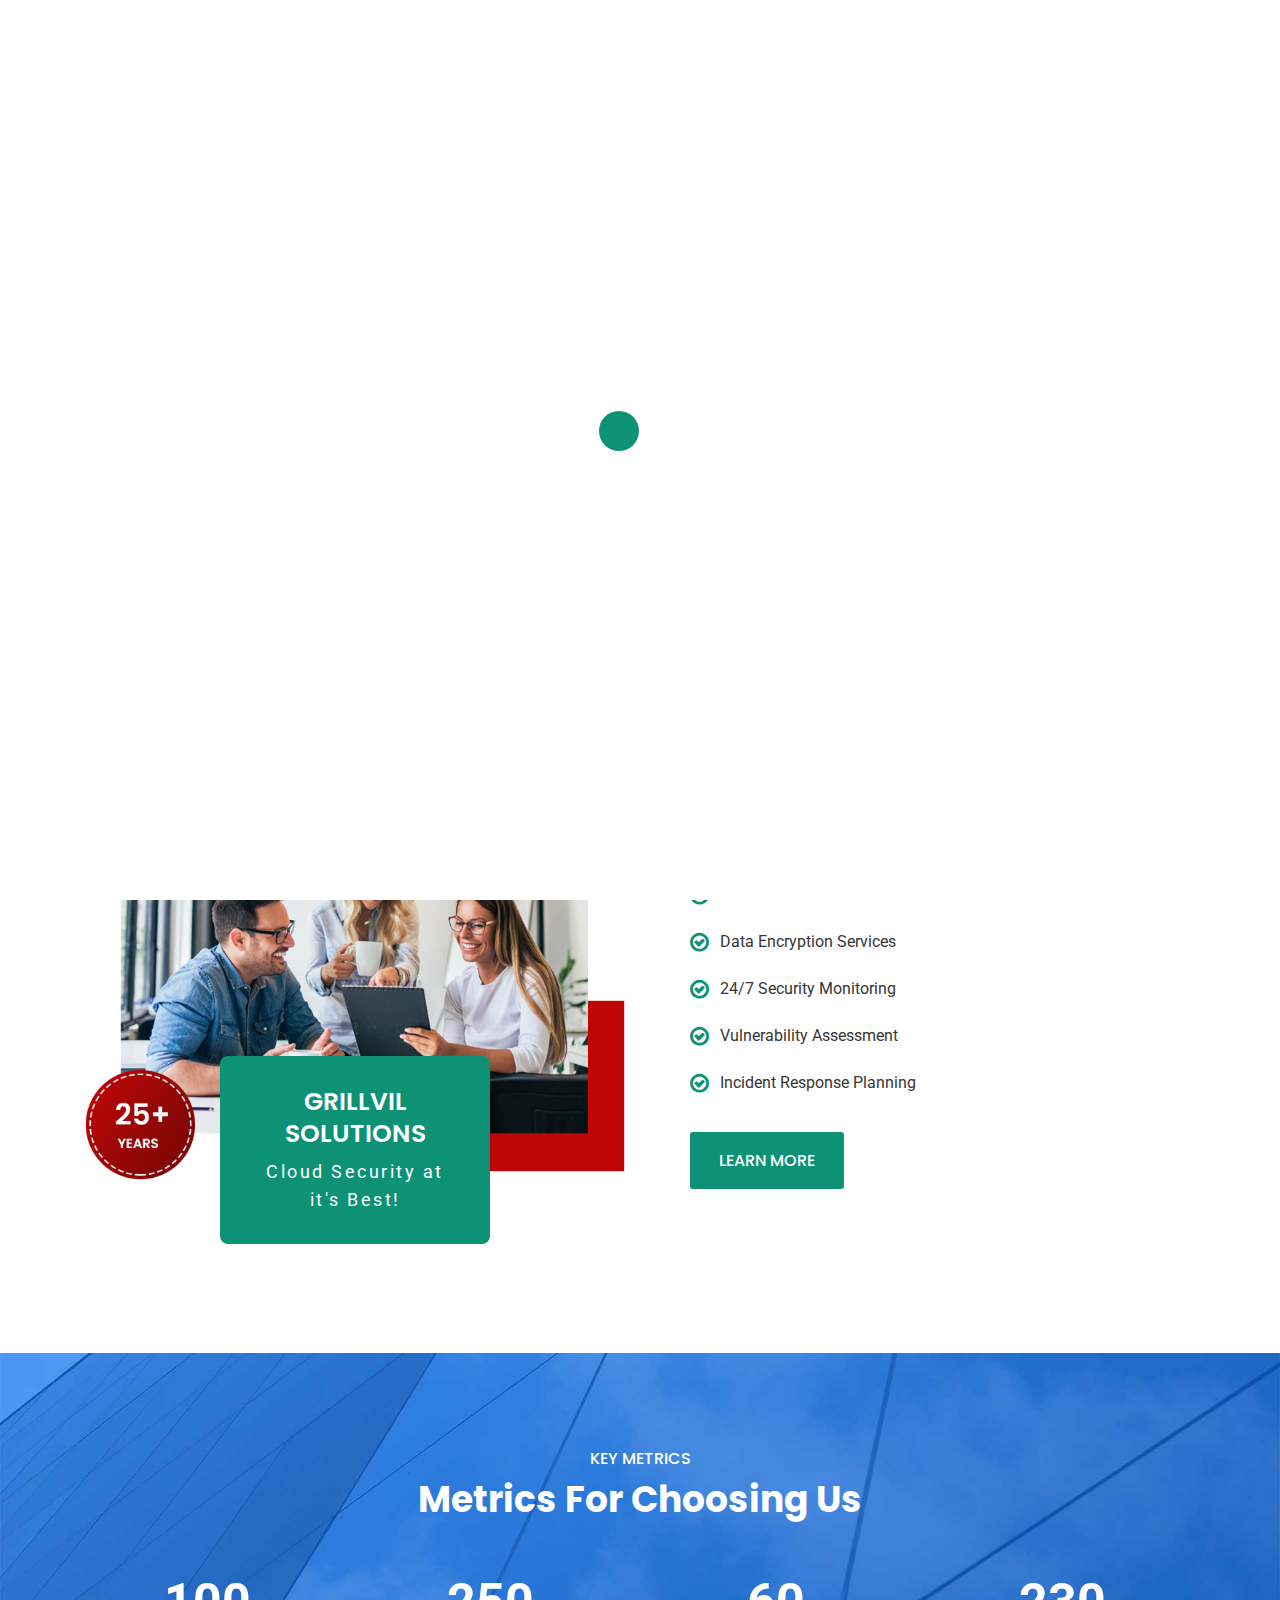
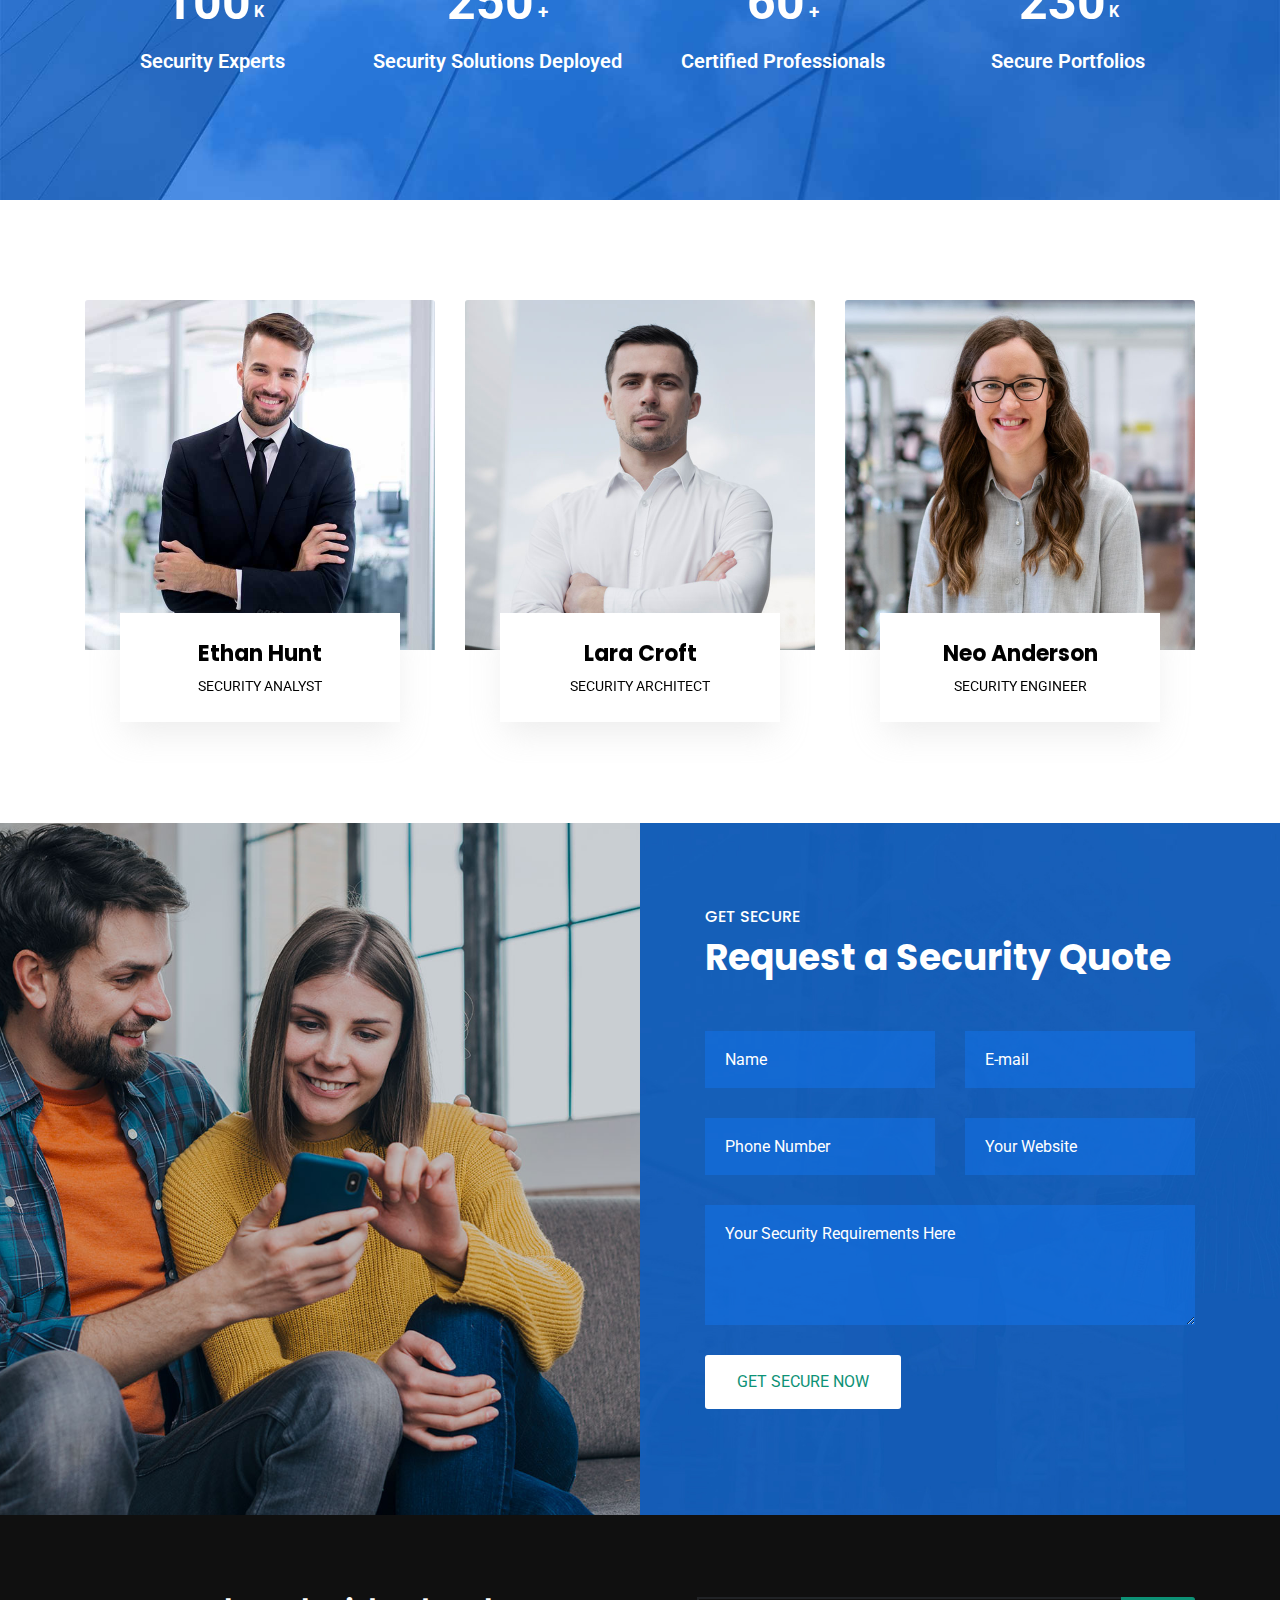
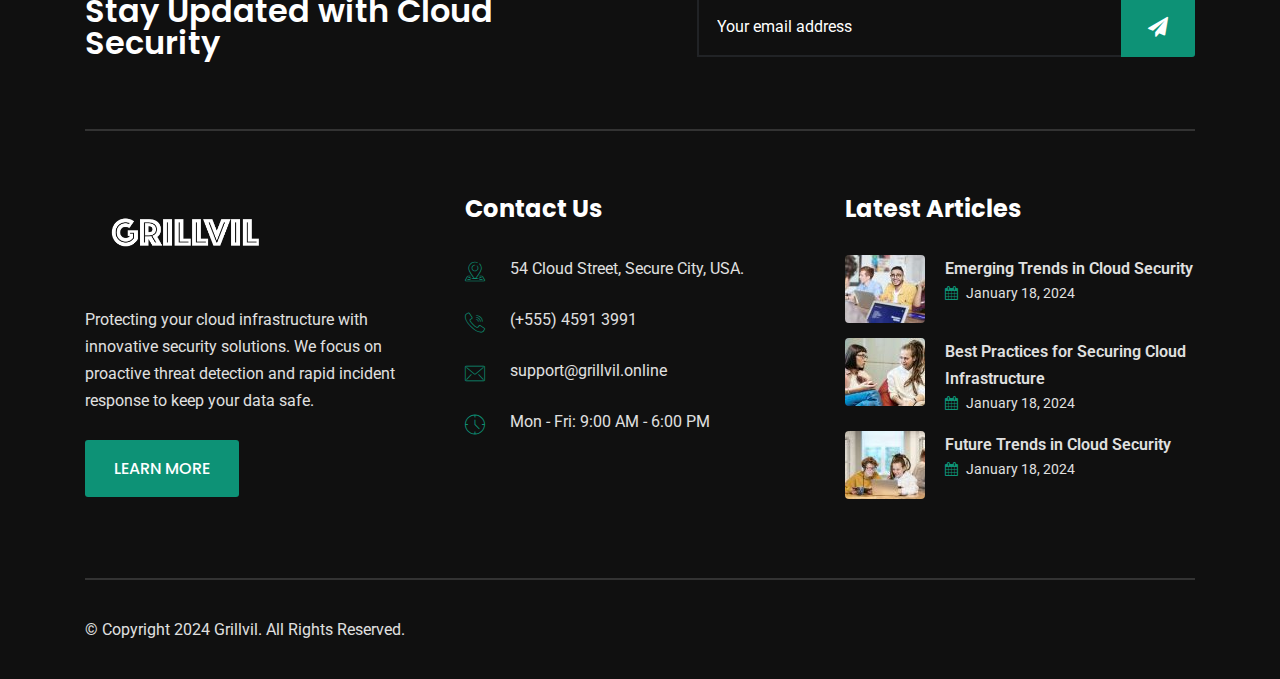
==== commit 1250f8be: "donr" ====
--- a/about.html
+++ b/about.html
@@ -11,7 +11,7 @@
     <meta http-equiv="x-ua-compatible" content="ie=edge">
     <meta name="viewport" content="width=device-width, initial-scale=1">
     <!-- favicon -->
-    <link rel="shortcut icon" type="image/x-icon" href="assets/favicon.png">
+    <link rel="shortcut icon" type="image/x-icon" href="assets/favicon.ico">
     <!-- Bootstrap v4.4.1 css -->
     <link rel="stylesheet" type="text/css" href="assets/css/bootstrap.min.css">
     <!-- font-awesome css -->
--- a/assets/css/responsive.css
+++ b/assets/css/responsive.css
@@ -3194,11 +3194,7 @@
         font-size: 30px;
         line-height: 40px;
     }
-    .full-width-header .rs-header .menu-area.sticky .logo-area img,
-    .rs-footer .footer-content .about-widget .logo-part a img,
-    .full-width-header .rs-header .menu-area .logo-area img {
-        max-height: 25px;
-    }
+    
     .rs-about.style1 .services-part .services-text {
         padding-left: 0;
     }
